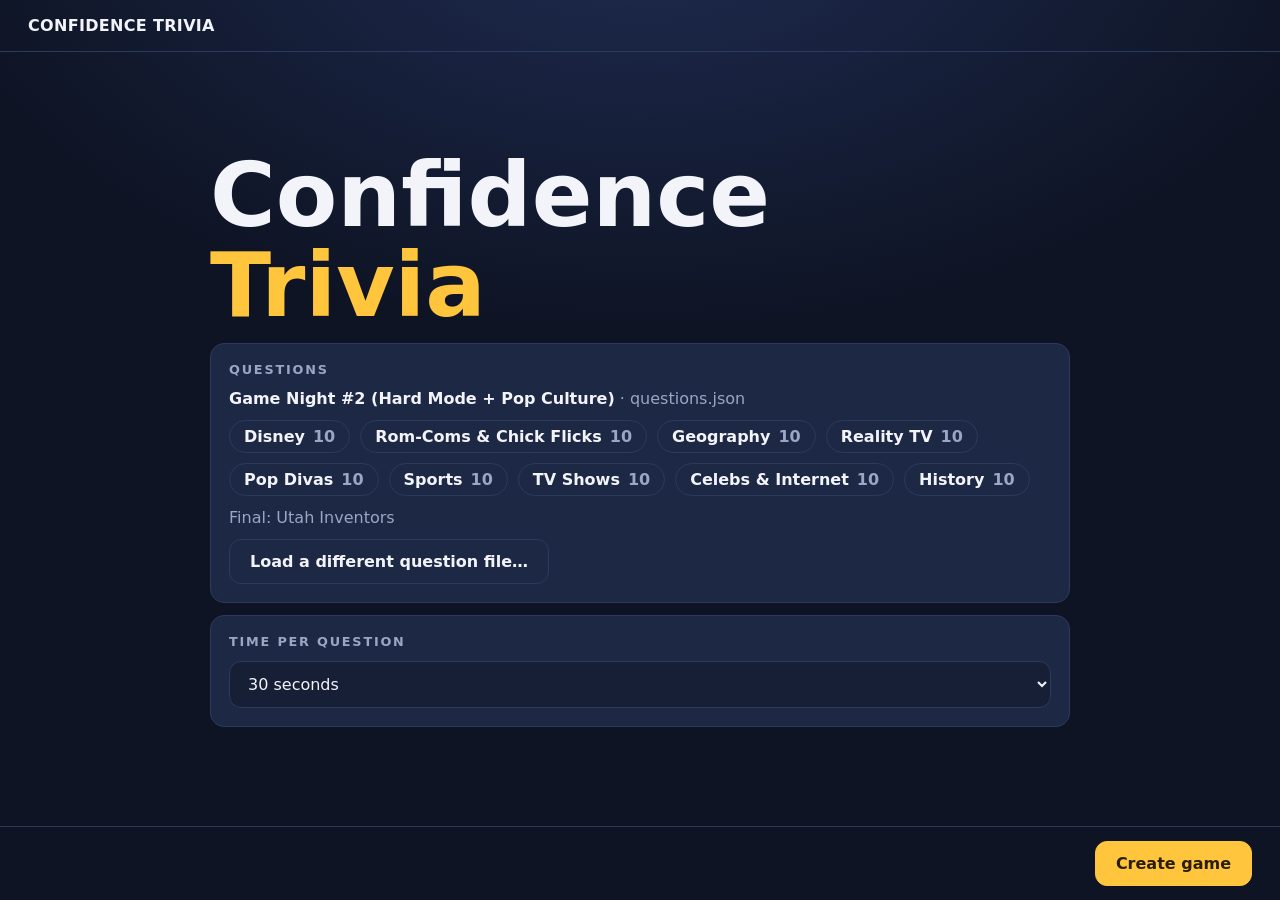
==== host.html @ e154f002 "Add files via upload" ====
<!DOCTYPE html>
<html lang="en">
<head>
<meta charset="utf-8">
<meta name="viewport" content="width=device-width, initial-scale=1">
<title>Confidence Trivia — Host</title>
<link rel="stylesheet" href="style.css">
</head>
<body>
<div class="host">
  <header>
    <div class="brand">CONFIDENCE TRIVIA</div>
    <div class="join hidden" id="joinBox">
      <div style="text-align:right">
        <div class="muted" style="font-size:.8em" id="joinUrlSmall"></div>
        <div>Room <span class="code" id="codeSmall"></span></div>
      </div>
      <div class="mini-qr" id="miniQr"></div>
    </div>
    <div id="netStatus" class="muted"></div>
  </header>
  <main id="stage"></main>
  <footer>
    <div class="row" id="leftCtl"></div>
    <div class="hint" id="hint"></div>
    <div class="row" id="rightCtl"></div>
  </footer>
</div>

<script src="vendor/peerjs.min.js"></script>
<script src="vendor/qrcode.js"></script>
<script src="common.js"></script>
<script>
const SAVE_KEY = 'cptrivia-host-v1';
const stage = document.getElementById('stage');
const leftCtl = document.getElementById('leftCtl');
const rightCtl = document.getElementById('rightCtl');
const hintEl = document.getElementById('hint');

let S = null;              // game state (persisted)
let net = null;            // transport
const connTeam = new Map(); // connId -> teamId
const online = new Map();   // teamId -> count of open conns
let loadedSet = null;       // question set chosen on setup screen
let loadedSetName = '';
let timerInterval = null;
let primaryAction = null;

// ---------------- Question set loading ----------------
function validateSet(qs) {
  if (!qs || !Array.isArray(qs.rounds) || !qs.rounds.length) throw new Error('Needs a "rounds" list');
  qs.rounds.forEach((r, i) => {
    if (!r.category) throw new Error(`Round ${i + 1} is missing "category"`);
    if (!Array.isArray(r.questions) || !r.questions.length) throw new Error(`Round ${i + 1} has no questions`);
    r.questions.forEach((q, j) => { if (!q.q || q.a == null) throw new Error(`Round ${i + 1} question ${j + 1} needs "q" and "a"`); q.a = String(q.a); });
  });
  if (qs.final && (!qs.final.q || qs.final.a == null)) throw new Error('"final" needs "q" and "a"');
  if (qs.final) qs.final.a = String(qs.final.a);
  return qs;
}

async function loadDefaultSet() {
  try {
    const r = await fetch('questions.json', { cache: 'no-store' });
    loadedSet = validateSet(await r.json());
    loadedSetName = 'questions.json';
  } catch (e) {
    loadedSet = null;
    loadedSetName = 'Could not load questions.json (' + e.message + ')';
  }
}

// ---------------- Persistence ----------------
function save() { try { localStorage.setItem(SAVE_KEY, JSON.stringify(S)); } catch (e) {} }
function loadSaved() { try { return JSON.parse(localStorage.getItem(SAVE_KEY)); } catch (e) { return null; } }

// ---------------- Derived values ----------------
const rk = (r, q) => r + '-' + q;
function teamById(id) { return S.teams.find((t) => t.id === id); }
function baseScore(teamId) {
  let s = 0;
  for (const res of Object.values(S.results)) { const x = res[teamId]; if (x && x.correct) s += x.wager; }
  return s;
}
function scoreOf(teamId) {
  let s = baseScore(teamId);
  if (S.final && S.final.revealed.includes(teamId)) {
    const w = S.final.wagers[teamId] || 0;
    const res = S.final.results[teamId];
    s += res && res.correct ? w : -w;
  }
  return s;
}
function roundPoints(teamId, r) {
  let s = 0;
  for (const [k, res] of Object.entries(S.results)) {
    if (k.split('-')[0] == r) { const x = res[teamId]; if (x && x.correct) s += x.wager; }
  }
  return s;
}
function usedNums(teamId, r) {
  const used = [];
  for (const [k, res] of Object.entries(S.results)) {
    if (k.split('-')[0] == r && res[teamId]) used.push(res[teamId].wager);
  }
  return used;
}
function round() { return S.qs.rounds[S.curRound]; }
function question() { return round().questions[S.qIdx]; }
function standings() {
  return S.teams.map((t) => ({ id: t.id, name: t.name, score: scoreOf(t.id) }))
    .sort((a, b) => b.score - a.score);
}
function remainingRounds() { return S.qs.rounds.map((_, i) => i).filter((i) => !S.played.includes(i)); }
function timeLeft() {
  if (!S.timerEndsAt) return null;
  return Math.max(0, Math.ceil((S.timerEndsAt - Date.now()) / 1000));
}
function joinUrl() {
  const base = location.href.split('?')[0].replace(/host\.html$/, '');
  return base + '?room=' + S.code + (LOCAL_MODE ? '&local=1' : '');
}

// ---------------- Networking ----------------
function startNet() {
  if (net) net.destroy();
  connTeam.clear(); online.clear();
  net = createHostTransport(S.code, {
    onOpen: (cid) => sendView(cid),
    onClose: (cid) => { unbind(cid); broadcast(); render(); },
    onMessage: (cid, m) => handleMsg(cid, m),
    onStatus: (text, ok) => {
      const el = document.getElementById('netStatus');
      el.textContent = text; el.className = ok ? 'status-online' : 'status-off';
    },
  });
}
function bind(cid, teamId) {
  unbind(cid);
  connTeam.set(cid, teamId);
  online.set(teamId, (online.get(teamId) || 0) + 1);
}
function unbind(cid) {
  const t = connTeam.get(cid);
  if (t) { online.set(t, Math.max(0, (online.get(t) || 1) - 1)); connTeam.delete(cid); }
}

function handleMsg(cid, m) {
  if (!m || typeof m !== 'object' || !S) return;
  const reply = (error) => sendView(cid, error);
  if (m.t === 'hello') {
    if (m.teamId && teamById(m.teamId)) bind(cid, m.teamId);
    reply(); render(); return;
  }
  if (m.t === 'join') {
    const name = String(m.name || '').trim().slice(0, 24);
    let team = m.teamId && teamById(m.teamId);
    if (!team) {
      if (!name) return reply('Enter a team name');
      if (S.teams.some((t) => t.name.toLowerCase() === name.toLowerCase())) return reply('That name is taken. Tap it below to join that team, or pick another name.');
      team = { id: m.teamId || uid(), name };
      S.teams.push(team);
    }
    bind(cid, team.id);
    changed(); return;
  }
  if (m.t === 'leave') { unbind(cid); reply(); render(); return; }

  const teamId = connTeam.get(cid);
  if (!teamId) return reply('Join a team first');

  if (m.t === 'answer' && S.phase === 'question') {
    const text = String(m.text || '').trim().slice(0, 120);
    const w = Number(m.wager);
    const n = round().questions.length;
    if (!text) return reply('Type an answer');
    if (!Number.isInteger(w) || w < 1 || w > n) return reply('Pick a confidence number');
    if (usedNums(teamId, S.curRound).includes(w)) return reply(`You already used ${w} this round`);
    S.answers[teamId] = { text, wager: w };
    changed(); return;
  }
  if (m.t === 'finalWager' && S.phase === 'finalIntro') {
    const max = Math.max(0, baseScore(teamId));
    const w = Math.floor(Number(m.wager));
    if (!Number.isFinite(w) || w < 0 || w > max) return reply(`Wager must be 0–${max}`);
    S.final.wagers[teamId] = w;
    changed(); return;
  }
  if (m.t === 'finalAnswer' && S.phase === 'finalQuestion') {
    const text = String(m.text || '').trim().slice(0, 120);
    if (!text) return reply('Type an answer');
    S.final.answers[teamId] = text;
    changed(); return;
  }
  reply();
}

function viewFor(cid, error) {
  const teamId = connTeam.get(cid) || null;
  const team = teamId && teamById(teamId);
  const v = {
    t: 'state', code: S.code, phase: S.phase, title: S.qs.title || '',
    teams: S.teams.map((t) => ({ id: t.id, name: t.name })),
    standings: standings(),
    me: team ? { id: team.id, name: team.name, score: scoreOf(team.id) } : null,
    timeLeft: timeLeft(),
    error: error || null,
  };
  if (['roundIntro', 'question', 'reveal', 'roundEnd'].includes(S.phase)) {
    v.round = { num: S.played.length, total: S.qs.rounds.length, category: round().category, qNum: S.qIdx + 1, qCount: round().questions.length };
  }
  if (S.phase === 'question' || S.phase === 'reveal') v.question = question().q;
  if (team && S.phase === 'question') {
    const n = round().questions.length, used = usedNums(team.id, S.curRound);
    v.nums = Array.from({ length: n }, (_, i) => i + 1).map((x) => ({ n: x, used: used.includes(x) }));
    v.mine = S.answers[team.id] || null;
  }
  if (S.phase === 'reveal') {
    v.answer = question().a;
    if (team) v.result = S.results[rk(S.curRound, S.qIdx)][team.id] || null;
  }
  if (S.phase === 'roundEnd' && team) v.roundPts = roundPoints(team.id, S.curRound);
  if (S.final && S.phase.startsWith('final')) {
    v.final = { category: S.qs.final.category || 'Final' };
    if (team) {
      v.final.max = Math.max(0, baseScore(team.id));
      v.final.wager = S.final.wagers[team.id] ?? null;
      v.final.answer = S.final.answers[team.id] ?? null;
    }
    if (S.phase !== 'finalIntro') v.question = S.qs.final.q;
    if (S.phase === 'finalReveal') {
      if (S.final.answerShown) v.answer = S.qs.final.a;
      if (team && S.final.revealed.includes(team.id)) v.final.result = { correct: !!(S.final.results[team.id] || {}).correct };
    }
  }
  if (S.phase === 'gameOver') v.answer = S.qs.final ? S.qs.final.a : null;
  return v;
}
function sendView(cid, error) { if (net && S) net.send(cid, viewFor(cid, error)); }
function broadcast() { if (net && S) for (const cid of net.connIds()) sendView(cid); }
function changed() { save(); broadcast(); render(); }

// ---------------- Game flow ----------------
function newGame(timerSecs) {
  S = {
    code: makeCode(), timerSecs, qs: JSON.parse(JSON.stringify(loadedSet)),
    teams: [], phase: 'lobby', played: [], curRound: null, qIdx: 0,
    answers: {}, results: {}, timerEndsAt: null, final: null,
  };
  startNet(); changed();
}
function go(phase) { S.phase = phase; changed(); }

function pickRound(i) {
  S.curRound = i; S.played.push(i); S.qIdx = 0; go('roundIntro');
}
function startQuestion() {
  S.answers = {};
  S.timerEndsAt = S.timerSecs ? Date.now() + S.timerSecs * 1000 : null;
  go('question');
}
function revealQuestion() {
  const q = question();
  const res = {};
  for (const [tid, a] of Object.entries(S.answers)) {
    const ok = isCorrect(a.text, q);
    res[tid] = { text: a.text, wager: a.wager, correct: ok, auto: ok };
  }
  S.results[rk(S.curRound, S.qIdx)] = res;
  S.answers = {}; S.timerEndsAt = null;
  go('reveal');
}
function toggleGrade(tid) {
  const res = S.results[rk(S.curRound, S.qIdx)][tid];
  res.correct = !res.correct; changed();
}
function afterReveal() {
  if (S.qIdx + 1 < round().questions.length) { S.qIdx++; startQuestion(); }
  else go('roundEnd');
}
function afterRoundEnd() {
  if (remainingRounds().length) go('pick');
  else toFinal();
}
function toFinal() {
  if (!S.qs.final) { go('gameOver'); return; }
  S.final = { wagers: {}, answers: {}, results: {}, revealed: [], answerShown: false };
  S.curRound = null;
  go('finalIntro');
}
function startFinalQuestion() {
  for (const t of S.teams) if (S.final.wagers[t.id] == null) S.final.wagers[t.id] = 0;
  S.timerEndsAt = S.timerSecs ? Date.now() + Math.max(S.timerSecs, 30) * 1000 : null;
  go('finalQuestion');
}
function startFinalReveal() {
  S.timerEndsAt = null;
  for (const t of S.teams) {
    const a = S.final.answers[t.id];
    S.final.results[t.id] = { correct: a ? isCorrect(a, S.qs.final) : false };
  }
  go('finalReveal');
}
function finalOrder() {
  // Reveal lowest pre-final score first, leader last.
  return S.teams.map((t) => ({ id: t.id, base: baseScore(t.id) })).sort((a, b) => a.base - b.base).map((x) => x.id);
}
function revealNextFinal() {
  const next = finalOrder().find((id) => !S.final.revealed.includes(id));
  if (next) { S.final.revealed.push(next); changed(); }
}

// ---------------- Timer ----------------
function syncTimer() {
  clearInterval(timerInterval);
  if (!S || !S.timerEndsAt) return;
  timerInterval = setInterval(() => {
    const el = document.getElementById('timer');
    const t = timeLeft();
    if (el) { el.textContent = fmt(t); el.classList.toggle('low', t <= 5); }
    if (t <= 0) {
      clearInterval(timerInterval);
      // 1.5s grace for answers in flight
      setTimeout(() => {
        if (S.phase === 'question' && S.timerEndsAt && timeLeft() <= 0) revealQuestion();
        else if (S.phase === 'finalQuestion' && S.timerEndsAt && timeLeft() <= 0) startFinalReveal();
      }, 1500);
    }
  }, 250);
}
function addTime(sec) { if (S.timerEndsAt) { S.timerEndsAt = Math.max(S.timerEndsAt, Date.now()) + sec * 1000; changed(); } }
const fmt = (t) => (t == null ? '' : Math.floor(t / 60) + ':' + String(t % 60).padStart(2, '0'));

// ---------------- Rendering ----------------
function qrSvg(text) {
  try { const q = qrcode(0, 'M'); q.addData(text); q.make(); return q.createSvgTag({ cellSize: 4, margin: 0, scalable: true }); }
  catch (e) { return ''; }
}
function controls(left, right, hint) {
  leftCtl.replaceChildren(...(left || []));
  rightCtl.replaceChildren(...(right || []));
  hintEl.textContent = hint || '';
  const prim = (right || []).find((b) => b.classList && b.classList.contains('primary') && !b.disabled);
  primaryAction = prim ? () => prim.click() : null;
}
function btn(label, onclick, cls) { return h('button', { class: cls || '', onclick }, label); }
function statusPills(doneSet) {
  return h('div', { class: 'statuses' }, S.teams.map((t) =>
    h('span', { class: 'pill' + (doneSet.has(t.id) ? ' done' : '') },
      h('span', { class: 'dot' + (online.get(t.id) ? ' on' : '') }), t.name, doneSet.has(t.id) ? ' ✓' : '')));
}
function boardEl(showRound) {
  const st = standings();
  return h('div', { class: 'board' }, st.map((t, i) => {
    const rp = showRound != null ? roundPoints(t.id, showRound) : null;
    return h('div', { class: 'line' + (i === 0 && t.score > 0 ? ' first' : '') },
      h('span', { class: 'rank' }, '#' + (i + 1)),
      h('span', { class: 'name' }, t.name),
      h('span', { class: 'delta' }, rp != null ? '+' + rp + ' this round' : ''),
      h('span', { class: 'pts' }, t.score));
  }));
}

function render() {
  const joinBox = document.getElementById('joinBox');
  if (!S) { joinBox.classList.add('hidden'); return renderSetup(); }
  joinBox.classList.toggle('hidden', S.phase === 'lobby');
  document.getElementById('codeSmall').textContent = S.code;
  document.getElementById('joinUrlSmall').textContent = joinUrl().replace(/^https?:\/\//, '');
  const mq = document.getElementById('miniQr');
  if (mq.dataset.url !== joinUrl()) { mq.innerHTML = qrSvg(joinUrl()); mq.dataset.url = joinUrl(); }
  ({
    lobby: renderLobby, pick: renderPick, roundIntro: renderRoundIntro, question: renderQuestion,
    reveal: renderReveal, roundEnd: renderRoundEnd, finalIntro: renderFinalIntro,
    finalQuestion: renderFinalQuestion, finalReveal: renderFinalReveal, gameOver: renderGameOver,
  })[S.phase]();
  syncTimer();
}

function renderSetup() {
  const saved = loadSaved();
  const fileIn = h('input', { type: 'file', accept: '.json,application/json', class: 'hidden', onchange: async (e) => {
    const f = e.target.files[0]; if (!f) return;
    try { loadedSet = validateSet(JSON.parse(await f.text())); loadedSetName = f.name; }
    catch (err) { alert('That file has a problem: ' + err.message); }
    render();
  } });
  const timerSel = h('select', { id: 'timerSel' },
    [['0', 'No timer'], ['20', '20 seconds'], ['30', '30 seconds'], ['45', '45 seconds'], ['60', '60 seconds'], ['90', '90 seconds']]
      .map(([v, l]) => h('option', { value: v, selected: v === (localStorage.getItem('cptrivia-timer') || '30') }, l)));
  const setInfo = loadedSet
    ? h('div', { class: 'stack' },
        h('div', null, h('b', null, loadedSet.title || 'Untitled set'), h('span', { class: 'muted' }, '  ·  ' + loadedSetName)),
        h('div', { class: 'statuses' }, loadedSet.rounds.map((r) => h('span', { class: 'pill' }, r.category, h('span', { class: 'muted' }, ' ' + r.questions.length)))),
        h('div', { class: 'muted' }, loadedSet.final ? 'Final: ' + (loadedSet.final.category || 'Final question') : 'No final question'))
    : h('div', { class: 'bad' }, loadedSetName || 'No questions loaded');
  stage.replaceChildren(h('div', { class: 'setup stack' },
    h('div', { class: 'huge' }, 'Confidence', h('br'), h('span', { class: 'gold' }, 'Trivia')),
    saved && saved.phase !== 'gameOver' ? h('div', { class: 'card row', style: 'justify-content:space-between' },
      h('div', null, 'Unfinished game ', h('b', { class: 'gold' }, saved.code), h('span', { class: 'muted' }, ` · ${saved.teams.length} teams · ${saved.phase}`)),
      h('div', { class: 'row' },
        btn('Discard', () => { localStorage.removeItem(SAVE_KEY); render(); }, 'ghost'),
        btn('Resume', () => { S = saved; startNet(); render(); }, 'primary'))) : null,
    h('div', { class: 'card stack' }, h('div', { class: 'eyebrow' }, 'Questions'), setInfo,
      h('div', null, btn('Load a different question file…', () => fileIn.click()), fileIn)),
    h('div', { class: 'card stack' }, h('div', { class: 'eyebrow' }, 'Time per question'), timerSel)));
  controls([], [btn('Create game', () => {
    if (!loadedSet) return alert('Load a question file first');
    const t = Number(document.getElementById('timerSel').value);
    localStorage.setItem('cptrivia-timer', String(t));
    newGame(t);
  }, 'primary')], '');
}

function renderLobby() {
  stage.replaceChildren(h('div', { class: 'lobby' },
    h('div', { class: 'qr', html: '' }),
    h('div', { class: 'stack' },
      h('div', { class: 'eyebrow' }, 'Scan or go to'),
      h('div', { style: 'font-size:1.4em;font-weight:800;word-break:break-all' }, joinUrl().replace(/^https?:\/\//, '')),
      h('div', { class: 'eyebrow', style: 'margin-top:16px' }, 'Room code'),
      h('div', { class: 'huge gold', style: 'letter-spacing:.12em' }, S.code),
      h('div', { class: 'eyebrow', style: 'margin-top:16px' }, `Teams (${S.teams.length})`),
      S.teams.length
        ? h('div', { class: 'statuses' }, S.teams.map((t) => h('span', { class: 'pill' },
            h('span', { class: 'dot' + (online.get(t.id) ? ' on' : '') }), t.name,
            h('button', { class: 'ghost danger', style: 'padding:0 4px;border:0', title: 'Remove team', onclick: () => {
              S.teams = S.teams.filter((x) => x.id !== t.id);
              for (const [cid, tid] of connTeam) if (tid === t.id) unbind(cid);
              changed();
            } }, '×'))))
        : h('div', { class: 'muted' }, 'Waiting for teams to join…'))));
  stage.querySelector('.qr').innerHTML = qrSvg(joinUrl());
  controls([btn('Cancel game', () => { if (confirm('End this game?')) { localStorage.removeItem(SAVE_KEY); net.destroy(); S = null; render(); } }, 'ghost')],
    [Object.assign(btn('Start game', () => go('pick'), 'primary'), { disabled: !S.teams.length })],
    'One phone per team (teammates can join the same team too)');
}

function renderPick() {
  const rem = remainingRounds();
  const st = standings();
  let picker = null;
  if (S.played.length && st.length) {
    const low = st[st.length - 1].score;
    const lows = st.filter((t) => t.score === low).map((t) => t.name);
    picker = lows.length === st.length ? null : lows.join(' / ');
  }
  stage.replaceChildren(
    h('div', { class: 'eyebrow' }, `Round ${S.played.length + 1} of ${S.qs.rounds.length}`),
    h('div', { class: 'big-q' }, picker ? h('span', null, h('span', { class: 'gold' }, picker), ' picks the next category') : 'Pick a category'),
    h('div', { class: 'cats' }, rem.map((i) => h('button', { class: 'cat', onclick: () => pickRound(i) },
      h('div', { style: 'font-weight:900' }, S.qs.rounds[i].category),
      h('div', { class: 'muted', style: 'font-size:.7em;margin-top:6px' }, S.qs.rounds[i].questions.length + ' questions')))));
  controls([], [S.qs.final ? btn('Skip to final question', () => { if (confirm('Skip the remaining rounds and go to the final?')) toFinal(); }) : btn('End game', () => go('gameOver'))],
    'Click a category');
}

function renderRoundIntro() {
  const n = round().questions.length;
  stage.replaceChildren(
    h('div', { class: 'eyebrow' }, `Round ${S.played.length} of ${S.qs.rounds.length}`),
    h('div', { class: 'huge' }, round().category),
    h('div', { class: 'big-q', style: 'font-size:clamp(22px,2vw,40px);font-weight:600' },
      `${n} questions. Use each confidence number `, h('span', { class: 'gold' }, `1–${n}`), ' exactly once. Right answer = that many points.'));
  controls([], [btn('First question →', startQuestion, 'primary')], 'Enter / → to continue');
}

function renderQuestion() {
  const done = new Set(Object.keys(S.answers));
  const t = timeLeft();
  stage.replaceChildren(
    h('div', { class: 'row', style: 'justify-content:space-between' },
      h('div', { class: 'eyebrow' }, `${round().category} · Question ${S.qIdx + 1} of ${round().questions.length}`),
      S.timerEndsAt ? h('div', { class: 'timer' + (t <= 5 ? ' low' : ''), id: 'timer' }, fmt(t)) : null),
    h('div', { class: 'big-q' }, question().q),
    h('div', { class: 'muted' }, `Answers in: ${done.size} / ${S.teams.length}`),
    statusPills(done));
  controls(S.timerEndsAt ? [btn('+15s', () => addTime(15), 'ghost')] : [],
    [btn(done.size >= S.teams.length ? 'All in — reveal answer' : 'Reveal answer', revealQuestion, 'primary')],
    'Teams can change answers until the reveal');
}

function renderReveal() {
  const res = S.results[rk(S.curRound, S.qIdx)];
  const last = S.qIdx + 1 >= round().questions.length;
  stage.replaceChildren(
    h('div', { class: 'eyebrow' }, `${round().category} · Question ${S.qIdx + 1} of ${round().questions.length}`),
    h('div', { class: 'big-q', style: 'font-size:clamp(20px,1.8vw,36px);font-weight:600' }, question().q),
    h('div', { class: 'big-a' }, question().a),
    h('table', { class: 'results' }, h('tbody', null, S.teams.map((t) => {
      const r = res[t.id];
      return h('tr', null,
        h('td', null, t.name),
        h('td', { class: 'ans' }, r ? '“' + r.text + '”' : h('span', { class: 'none' }, 'no answer')),
        h('td', null, r ? h('span', { class: 'conf' }, r.wager) : ''),
        h('td', null, r ? h('button', { class: 'toggle ' + (r.correct ? 'yes' : 'no'), title: 'Click to flip', onclick: () => toggleGrade(t.id) }, r.correct ? '✓ +' + r.wager : '✗') : ''),
        h('td', { style: 'font-weight:900' }, scoreOf(t.id)));
    }))));
  controls([], [btn(last ? 'End of round →' : 'Next question →', afterReveal, 'primary')], 'Click ✓/✗ to overrule the auto-grader');
}

function renderRoundEnd() {
  stage.replaceChildren(
    h('div', { class: 'eyebrow' }, `End of round ${S.played.length} · ${round().category}`),
    h('div', { class: 'huge', style: 'font-size:clamp(36px,4vw,80px)' }, 'Scoreboard'),
    boardEl(S.curRound));
  const more = remainingRounds().length;
  controls([], [btn(more ? 'Next round →' : (S.qs.final ? 'Final question →' : 'Final results →'), afterRoundEnd, 'primary')], '');
}

function renderFinalIntro() {
  const done = new Set(Object.keys(S.final.wagers));
  stage.replaceChildren(
    h('div', { class: 'eyebrow' }, 'Final question'),
    h('div', { class: 'huge' }, S.qs.final.category || 'Final'),
    h('div', { class: 'big-q', style: 'font-size:clamp(22px,2vw,40px);font-weight:600' },
      'Wager any amount up to your score on your phone. Nobody else sees it.'),
    boardEl(null),
    h('div', { class: 'muted' }, `Wagers in: ${done.size} / ${S.teams.length}`),
    statusPills(done));
  controls([], [btn(done.size >= S.teams.length ? 'All in — show question' : 'Show question', () => {
    if (done.size < S.teams.length && !confirm('Not everyone has wagered. Missing teams wager 0. Continue?')) return;
    startFinalQuestion();
  }, 'primary')], '');
}

function renderFinalQuestion() {
  const done = new Set(Object.keys(S.final.answers));
  const t = timeLeft();
  stage.replaceChildren(
    h('div', { class: 'row', style: 'justify-content:space-between' },
      h('div', { class: 'eyebrow' }, 'Final question · ' + (S.qs.final.category || '')),
      S.timerEndsAt ? h('div', { class: 'timer' + (t <= 5 ? ' low' : ''), id: 'timer' }, fmt(t)) : null),
    h('div', { class: 'big-q' }, S.qs.final.q),
    h('div', { class: 'muted' }, `Answers in: ${done.size} / ${S.teams.length}`),
    statusPills(done));
  controls(S.timerEndsAt ? [btn('+15s', () => addTime(15), 'ghost')] : [], [btn('Lock answers', startFinalReveal, 'primary')], '');
}

function renderFinalReveal() {
  const order = finalOrder();
  const allDone = order.every((id) => S.final.revealed.includes(id));
  stage.replaceChildren(
    h('div', { class: 'eyebrow' }, 'Final question'),
    h('div', { class: 'big-q', style: 'font-size:clamp(20px,1.8vw,36px);font-weight:600' }, S.qs.final.q),
    S.final.answerShown ? h('div', { class: 'big-a' }, S.qs.final.a) : h('div', { class: 'big-a muted' }, '?'),
    h('div', { class: 'final-cards' }, order.map((id) => {
      const t = teamById(id), rev = S.final.revealed.includes(id);
      const res = S.final.results[id] || {}, w = S.final.wagers[id] || 0, a = S.final.answers[id];
      return h('div', { class: 'final-card' + (rev ? ' revealed ' + (res.correct ? 'right' : 'wrong') : '') },
        h('div', { style: 'font-weight:900;font-size:1.2em' }, t.name),
        h('div', { class: 'muted' }, 'Before final: ' + baseScore(id)),
        rev ? [
          h('div', { class: 'ans', style: 'font-style:italic' }, a ? '“' + a + '”' : h('span', { class: 'muted' }, 'no answer')),
          h('div', { class: 'row' },
            h('button', { class: 'toggle ' + (res.correct ? 'yes' : 'no'), onclick: () => { res.correct = !res.correct; changed(); } }, res.correct ? '✓' : '✗'),
            h('span', null, 'Wager ', h('b', null, w)),
            h('span', { style: 'margin-left:auto;font-weight:900;font-size:1.4em' }, scoreOf(id)))
        ] : h('button', { onclick: () => { if (!S.final.revealed.includes(id)) { S.final.revealed.push(id); changed(); } } }, 'Reveal'));
    })));
  const right = [];
  if (!S.final.answerShown) right.push(btn('Show correct answer', () => { S.final.answerShown = true; changed(); }));
  right.push(allDone ? btn('Final standings →', () => go('gameOver'), 'primary') : btn('Reveal next team', revealNextFinal, 'primary'));
  controls([], right, 'Lowest score revealed first');
}

function renderGameOver() {
  const st = standings();
  const top = st.length ? st[0].score : 0;
  const winners = st.filter((t) => t.score === top).map((t) => t.name).join(' & ');
  stage.replaceChildren(
    h('div', { class: 'eyebrow' }, 'Final standings'),
    h('div', { class: 'huge' }, h('span', { class: 'gold' }, winners || '—'), winners.includes('&') ? ' tie!' : ' wins!'),
    boardEl(null));
  controls([], [btn('Back to start', () => { localStorage.removeItem(SAVE_KEY); net.destroy(); S = null; render(); }, 'primary')], '');
}

// ---------------- Keyboard ----------------
document.addEventListener('keydown', (e) => {
  if (['INPUT', 'TEXTAREA', 'SELECT'].includes(document.activeElement.tagName)) return;
  if ((e.key === 'Enter' || e.key === 'ArrowRight' || e.key === ' ') && primaryAction) {
    e.preventDefault(); primaryAction();
  }
});

(async () => {
  await loadDefaultSet();
  render();
})();
</script>
</body>
</html>
---- style.css ----
:root {
  --bg: #0e1424;
  --bg2: #161f36;
  --card: #1d2844;
  --line: #2c3a5e;
  --text: #f2f4fa;
  --muted: #9aa6c4;
  --gold: #ffc53d;
  --gold-ink: #2a1d00;
  --good: #2fd38a;
  --bad: #ff5c6c;
  --blue: #5b8cff;
  --radius: 14px;
}
* { box-sizing: border-box; }
html, body { margin: 0; height: 100%; }
body {
  background: radial-gradient(1200px 700px at 50% -10%, #1f2c52 0%, var(--bg) 60%);
  color: var(--text);
  font-family: ui-rounded, "SF Pro Rounded", system-ui, -apple-system, "Segoe UI", Roboto, sans-serif;
  -webkit-font-smoothing: antialiased;
}
button {
  font: inherit; cursor: pointer; border: 0; border-radius: 12px;
  padding: 12px 20px; font-weight: 700; color: var(--text); background: var(--card);
  border: 1px solid var(--line);
}
button:hover:not(:disabled) { filter: brightness(1.15); }
button:disabled { opacity: .4; cursor: not-allowed; }
.player button.primary:disabled { opacity: 1; background: rgba(47,211,138,.15); color: var(--good); border-color: var(--good); }
button.primary { background: var(--gold); color: var(--gold-ink); border-color: var(--gold); }
button.ghost { background: transparent; }
button.danger { color: var(--bad); }
input, select, textarea {
  font: inherit; color: var(--text); background: var(--bg2); border: 1px solid var(--line);
  border-radius: 12px; padding: 12px 14px; width: 100%;
}
input:focus, textarea:focus, select:focus { outline: 2px solid var(--gold); outline-offset: 1px; }
.muted { color: var(--muted); }
.good { color: var(--good); }
.bad { color: var(--bad); }
.gold { color: var(--gold); }
.row { display: flex; gap: 12px; align-items: center; flex-wrap: wrap; }
.stack { display: flex; flex-direction: column; gap: 12px; }
.card { background: var(--card); border: 1px solid var(--line); border-radius: var(--radius); padding: 18px; }
.pill {
  display: inline-flex; align-items: center; gap: 8px; padding: 6px 14px; border-radius: 999px;
  background: var(--card); border: 1px solid var(--line); font-weight: 700;
}
.dot { width: 9px; height: 9px; border-radius: 50%; background: var(--muted); display: inline-block; }
.dot.on { background: var(--good); }
.eyebrow { text-transform: uppercase; letter-spacing: .14em; font-size: .8em; color: var(--muted); font-weight: 800; }
.hidden { display: none !important; }

/* ---------------- Host (TV) ---------------- */
.host { min-height: 100vh; display: grid; grid-template-rows: auto 1fr auto; font-size: clamp(16px, 1.25vw, 26px); }
.host header {
  display: flex; justify-content: space-between; align-items: center; padding: 16px 28px;
  border-bottom: 1px solid var(--line); gap: 16px;
}
.host header .brand { font-weight: 900; letter-spacing: .02em; }
.host header .join { display: flex; align-items: center; gap: 14px; }
.host header .join .code { font-size: 1.5em; font-weight: 900; letter-spacing: .12em; color: var(--gold); }
.host header .mini-qr { background: #fff; padding: 4px; border-radius: 6px; width: 64px; height: 64px; }
.host header .mini-qr img, .host header .mini-qr svg { width: 100%; height: 100%; display: block; }
.host main { padding: 28px 48px; display: flex; flex-direction: column; justify-content: center; gap: 24px; }
.host footer { display: flex; justify-content: space-between; align-items: center; padding: 14px 28px; border-top: 1px solid var(--line); gap: 12px; }
.host footer .hint { color: var(--muted); font-size: .85em; }
.big-q { font-size: clamp(30px, 3.6vw, 76px); font-weight: 800; line-height: 1.15; max-width: 1500px; }
.big-a { font-size: clamp(38px, 4.6vw, 96px); font-weight: 900; color: var(--gold); line-height: 1.1; }
.huge { font-size: clamp(48px, 7vw, 150px); font-weight: 900; line-height: 1; }
.timer { font-size: clamp(36px, 3.5vw, 72px); font-weight: 900; font-variant-numeric: tabular-nums; }
.timer.low { color: var(--bad); }
.statuses { display: flex; flex-wrap: wrap; gap: 10px; }
.statuses .pill.done { border-color: var(--good); color: var(--good); }
.lobby { display: grid; grid-template-columns: auto 1fr; gap: 48px; align-items: center; }
.lobby .qr { background: #fff; padding: 14px; border-radius: 16px; width: clamp(220px, 22vw, 420px); aspect-ratio: 1; }
.lobby .qr img, .lobby .qr svg { width: 100%; height: 100%; display: block; }
.cats { display: grid; grid-template-columns: repeat(auto-fill, minmax(260px, 1fr)); gap: 16px; }
.cat { padding: 28px 22px; font-size: 1.25em; text-align: left; border-radius: var(--radius); background: var(--card); }
.cat:hover { border-color: var(--gold); }
.results { width: 100%; border-collapse: separate; border-spacing: 0 8px; font-size: 1.05em; }
.results td { background: var(--card); padding: 12px 16px; }
.results td:first-child { border-radius: 12px 0 0 12px; font-weight: 800; }
.results td:last-child { border-radius: 0 12px 12px 0; text-align: right; }
.results .ans { font-style: italic; }
.results .none { color: var(--muted); font-style: normal; }
.conf { display: inline-grid; place-items: center; min-width: 2.1em; height: 2.1em; padding: 0 .4em; border-radius: 10px; background: var(--gold); color: var(--gold-ink); font-weight: 900; }
.toggle { padding: 6px 14px; border-radius: 10px; font-weight: 900; min-width: 4.5em; }
.toggle.yes { background: rgba(47,211,138,.15); color: var(--good); border-color: var(--good); }
.toggle.no { background: rgba(255,92,108,.12); color: var(--bad); border-color: var(--bad); }
.board { display: flex; flex-direction: column; gap: 10px; max-width: 1100px; width: 100%; }
.board .line { display: grid; grid-template-columns: 3em 1fr auto auto; gap: 16px; align-items: center; background: var(--card); border: 1px solid var(--line); border-radius: 14px; padding: 14px 20px; font-size: 1.25em; }
.board .line.first { border-color: var(--gold); }
.board .rank { font-weight: 900; color: var(--muted); }
.board .name { font-weight: 800; }
.board .delta { color: var(--good); font-weight: 800; }
.board .pts { font-weight: 900; font-size: 1.2em; font-variant-numeric: tabular-nums; }
.final-cards { display: grid; grid-template-columns: repeat(auto-fill, minmax(280px, 1fr)); gap: 16px; }
.final-card { background: var(--card); border: 1px solid var(--line); border-radius: var(--radius); padding: 18px; display: flex; flex-direction: column; gap: 8px; }
.final-card.revealed.right { border-color: var(--good); }
.final-card.revealed.wrong { border-color: var(--bad); }
.setup { max-width: 860px; margin: 0 auto; width: 100%; }
.status-online { color: var(--good); }
.status-off { color: var(--gold); }

/* ---------------- Player (phone) ---------------- */
.player { max-width: 560px; margin: 0 auto; padding: 18px 16px 40px; min-height: 100vh; display: flex; flex-direction: column; gap: 16px; font-size: 17px; }
.player .top { display: flex; justify-content: space-between; align-items: center; gap: 10px; }
.player .team { font-weight: 900; }
.player .score { font-weight: 900; color: var(--gold); font-variant-numeric: tabular-nums; }
.player h1 { font-size: 28px; margin: 0; }
.player h2 { font-size: 22px; margin: 0; line-height: 1.25; }
.player .center { text-align: center; padding: 36px 8px; display: flex; flex-direction: column; gap: 12px; align-items: center; }
.player .big { font-size: 46px; font-weight: 900; }
.player button { padding: 15px 18px; font-size: 18px; }
.nums { display: grid; grid-template-columns: repeat(5, 1fr); gap: 8px; }
.nums button { padding: 14px 0; font-size: 22px; font-weight: 900; }
.nums button.sel { background: var(--gold); color: var(--gold-ink); border-color: var(--gold); }
.nums button.used { text-decoration: line-through; }
.banner { position: sticky; top: 0; z-index: 5; background: var(--gold); color: var(--gold-ink); font-weight: 800; text-align: center; padding: 8px; border-radius: 10px; }
.banner.err { background: var(--bad); color: #fff; }
.locked { border: 1px solid var(--good); background: rgba(47,211,138,.1); border-radius: 12px; padding: 12px 14px; }
.teamlist { display: flex; flex-direction: column; gap: 8px; }
.teamlist button { text-align: left; }
.ptimer { font-weight: 900; font-variant-numeric: tabular-nums; }
.ptimer.low { color: var(--bad); }
.standings .line { display: flex; justify-content: space-between; padding: 10px 14px; background: var(--card); border-radius: 10px; margin-bottom: 6px; }
.standings .line.me { outline: 2px solid var(--gold); }
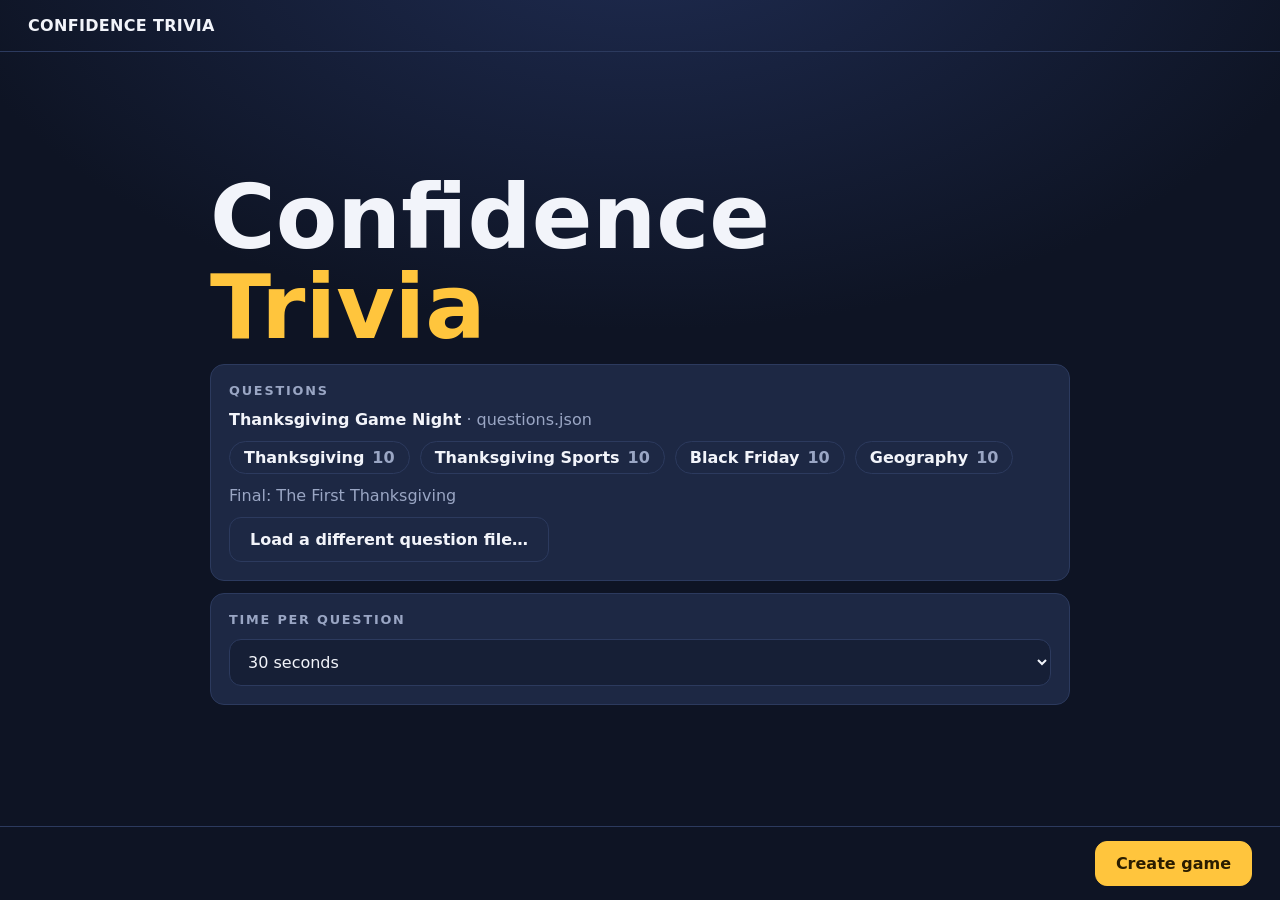
==== commit 5fbe92f4: "Add files via upload" ====
--- a/host.html
+++ b/host.html
@@ -27,7 +27,7 @@
   </footer>
 </div>
 
-<script src="vendor/peerjs.min.js"></script>
+<script src="vendor/mqtt.min.js"></script>
 <script src="vendor/qrcode.js"></script>
 <script src="common.js"></script>
 <script>
@@ -118,7 +118,8 @@
 }
 function joinUrl() {
   const base = location.href.split('?')[0].replace(/host\.html$/, '');
-  return base + '?room=' + S.code + (LOCAL_MODE ? '&local=1' : '');
+  const b = new URLSearchParams(location.search).get('broker');
+  return base + '?room=' + S.code + (LOCAL_MODE ? '&local=1' : '') + (b ? '&broker=' + encodeURIComponent(b) : '');
 }
 
 // ---------------- Networking ----------------
